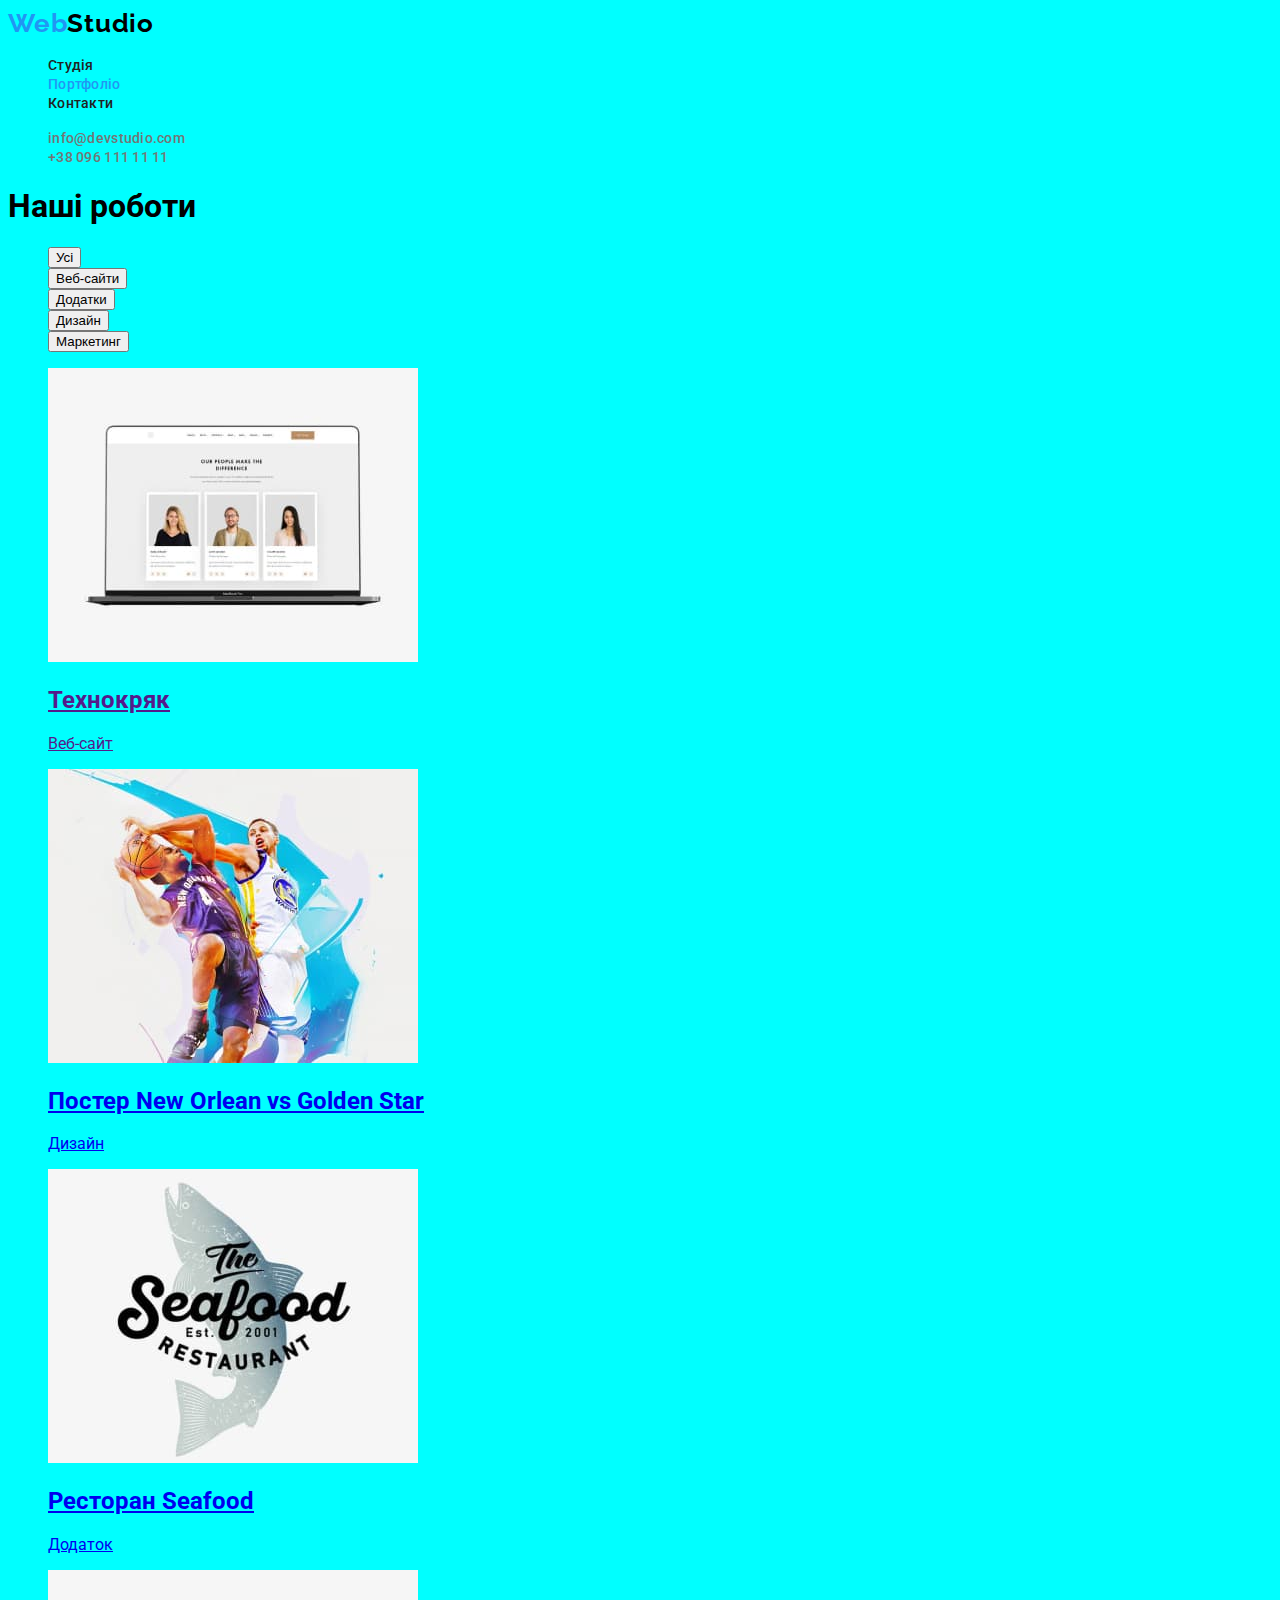
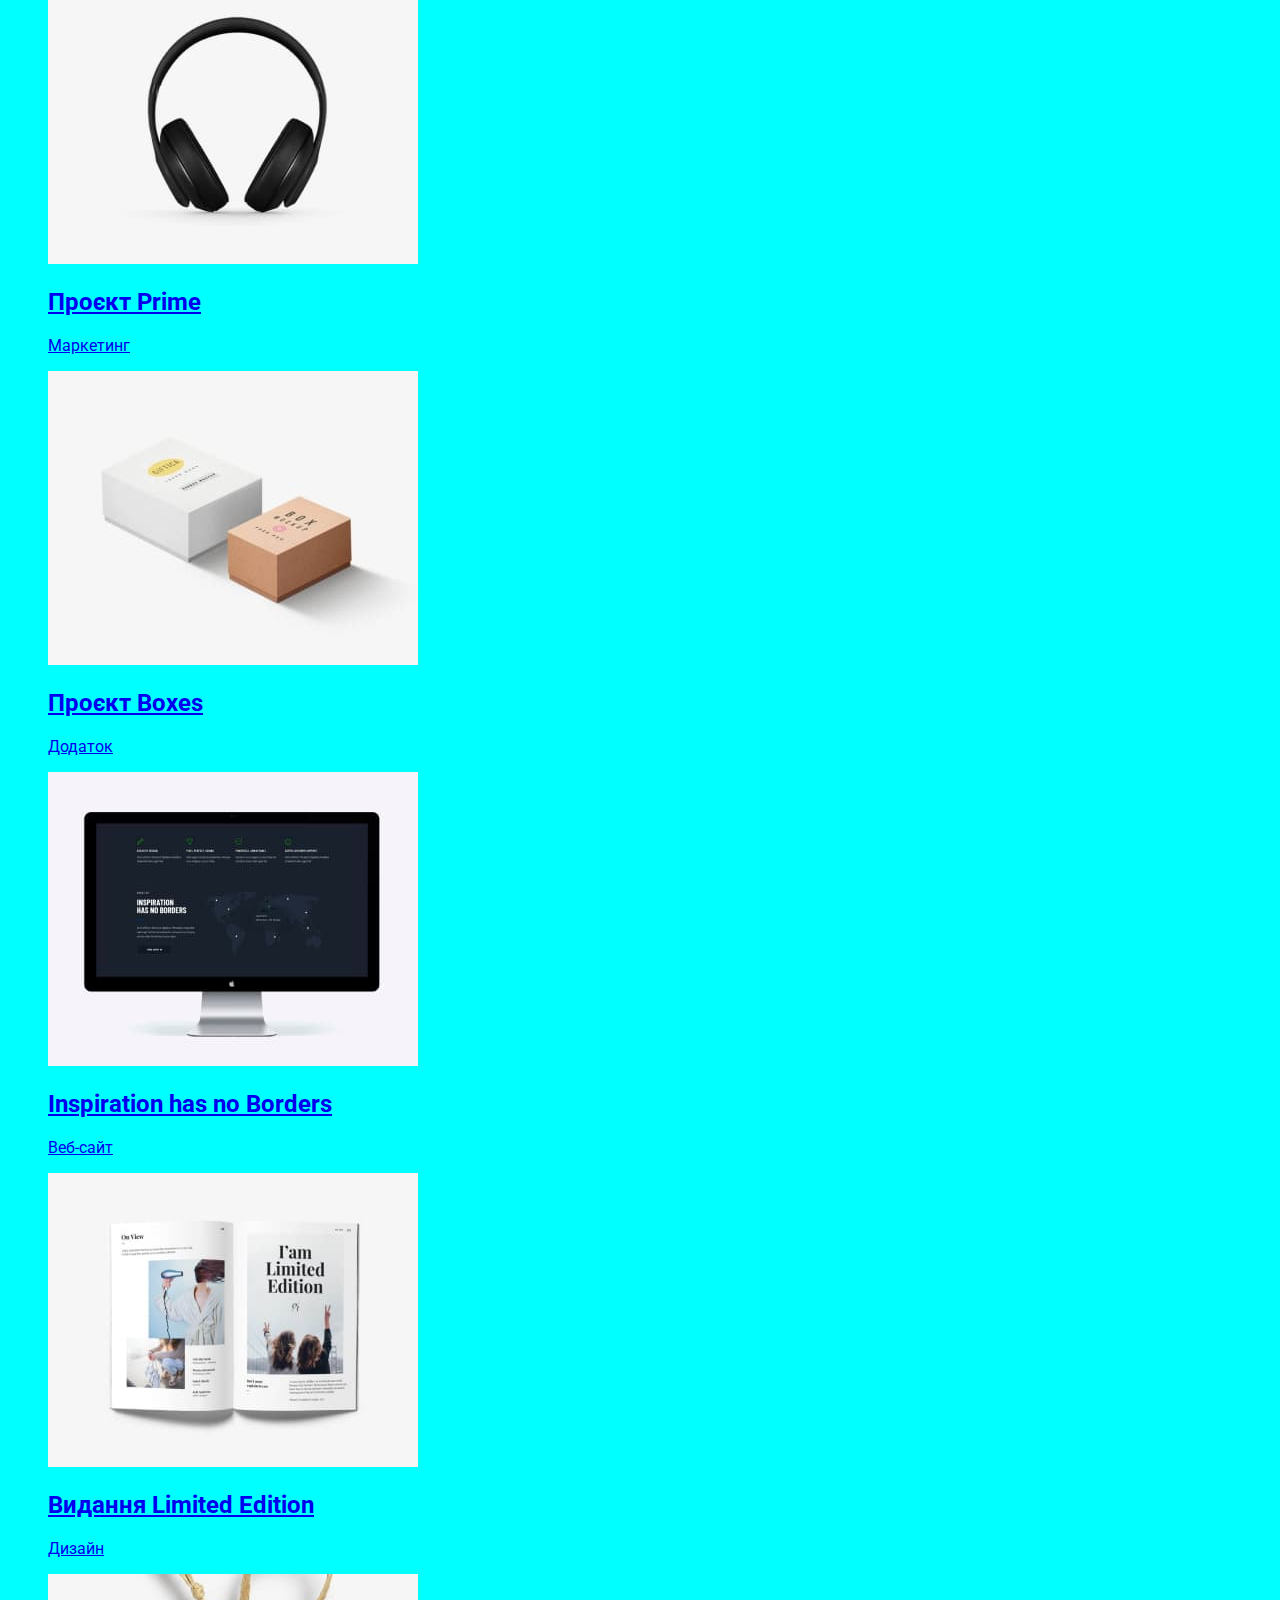
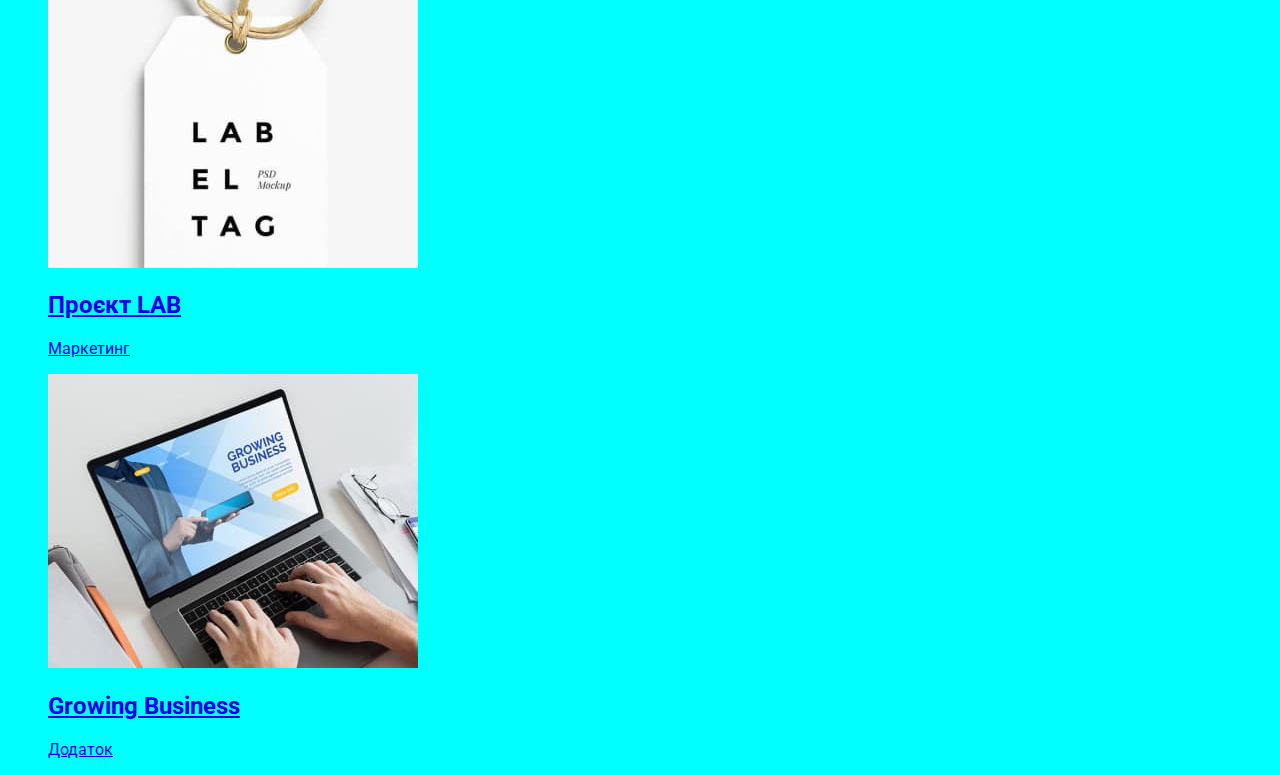
==== portfolio.html @ cbb7ff74 "add html portfolio" ====
<!DOCTYPE html>
<html lang="uk">
  <head>
    <meta charset="UTF-8" />
    <meta http-equiv="X-UA-Compatible" content="IE=edge" />
    <meta name="viewport" content="width=device-width, initial-scale=1.0" />
    <title>WebStudio</title>
    <link rel="preconnect" href="https://fonts.googleapis.com" />
    <link rel="preconnect" href="https://fonts.gstatic.com" crossorigin />
    <link
      href="https://fonts.googleapis.com/css2?family=Raleway:wght@700&family=Roboto:wght@400;500;700;900&display=swap"
      rel="stylesheet"
    />
    <link rel="stylesheet" href="./css/styles.css" />
  </head>
  <body>
    <!--Шапка-->
    <header class="header">
      <nav class="header-nav">
        <a class="logo link" href="./index.html"
          >Web<span class="logo-header">Studio</span></a
        >
        <ul class="header-nav-list">
          <li class="header-nav-item">
            <a class="header-nav-link link" href="./index.html">Студія</a>
          </li>
          <li class="header-nav-item">
            <a class="header-nav-link link current" href="./index.html"
              >Портфоліо</a
            >
          </li>
          <li class="header-nav-item">
            <a class="header-nav-link link" href="./index.html">Контакти</a>
          </li>
        </ul>
      </nav>
      <ul class="header-list">
        <li class="header-item">
          <a class="header-link link" href="mailto:info@devstudio.com"
            >info@devstudio.com</a
          >
        </li>
        <li class="header-item">
          <a class="header-link link" href="tel:+380961111111"
            >+38 096 111 11 11</a
          >
        </li>
      </ul>
    </header>
    <main>
      <section>
        <h1>Наші роботи</h1>
        <ul>
          <li><button alt="button">Усі</button></li>
          <li><button alt="button">Веб-сайти</button></li>
          <li><button alt="button">Додатки</button></li>
          <li><button alt="button">Дизайн</button></li>
          <li><button alt="button">Маркетинг</button></li>
        </ul>
        <ul>
          <li>
            <a href="">
              <img
                src="./images/types/type-1.jpg"
                alt="види робіт"
                width="370"
              />
              <h2>Технокряк</h2>
              <p>Веб-сайт</p>
            </a>
          </li>
          <li>
            <a href="./index.html">
              <img
                src="./images/types/type-2.jpg"
                alt="види робіт"
                width="370"
              />
              <h2>Постер New Orlean vs Golden Star</h2>
              <p>Дизайн</p>
            </a>
          </li>
          <li>
            <a href="./index.html">
              <img
                src="./images/types/type-3.jpg"
                alt="види робіт"
                width="370"
              />
              <h2>Ресторан Seafood</h2>
              <p>Додаток</p>
            </a>
          </li>
          <li>
            <a href="./index.html">
              <img
                src="./images/types/type-4.jpg"
                alt="види робіт"
                width="370"
              />
              <h2>Проєкт Prime</h2>
              <p>Маркетинг</p>
            </a>
          </li>
          <li>
            <a href="./index.html">
              <img
                src="./images/types/type-5.jpg"
                alt="види робіт"
                width="370"
              />
              <h2>Проєкт Boxes</h2>
              <p>Додаток</p>
            </a>
          </li>
          <li>
            <a href="./index.html">
              <img
                src="./images/types/type-6.jpg"
                alt="види робіт"
                width="370"
              />
              <h2>Inspiration has no Borders</h2>
              <p>Веб-сайт</p>
            </a>
          </li>
          <li>
            <a href="./index.html">
              <img
                src="./images/types/type-7.jpg"
                alt="види робіт"
                width="370"
              />
              <h2>Видання Limited Edition</h2>
              <p>Дизайн</p>
            </a>
          </li>
          <li>
            <a href="./index.html">
              <img
                src="./images/types/type-8.jpg"
                alt="види робіт"
                width="370"
              />
              <h2>Проєкт LAB</h2>
              <p>Маркетинг</p>
            </a>
          </li>
          <li>
            <a href="./index.html">
              <img
                src="./images/types/type-9.jpg"
                alt="види робіт"
                width="370"
              />
              <h2>Growing Business</h2>
              <p>Додаток</p>
            </a>
          </li>
        </ul>
      </section>
    </main>
  </body>
</html>
---- css/styles.css ----
:root {
  --primery-text-color: #757575;
  --title-text-color: #212121;
  --accent-color: #2196f3;
}
body {
  font-family: Roboto, sans-serif;
  background-color: aqua;
}

ul {
  list-style: none;
}

.link {
  text-decoration: none;
}

/* -------Header------- */
.logo:hover,
.logo:focus {
  color: var(--accent-color);
}
.logo {
  font-family: "Raleway";
  font-style: normal;
  font-weight: 700;
  font-size: 26px;
  line-height: 1.19;
  letter-spacing: 0.03em;
  color: var(--accent-color);
}

.logo-header {
  color: #000000;
}

.header-nav-link:hover,
.header-nav-link:focus {
  color: var(--accent-color);
}

.header-nav-link.current {
  color: var(--accent-color);
}
.header-nav-link {
  font-weight: 500;
  font-size: 14px;
  line-height: 1.14;
  letter-spacing: 0.02em;
  color: var(--title-text-color);
}

.header-link:hover,
.header-link:focus {
  color: var(--accent-color);
}

.header-link {
  font-weight: 500;
  font-size: 14px;
  line-height: 1.14;
  letter-spacing: 0.02em;
  color: var(--primery-text-color);
}

/* -------Hero------- */

.hero-title {
  font-weight: 900;
  font-size: 44px;
  line-height: 1.36;
  text-align: center;
  letter-spacing: 0.06em;
  text-transform: uppercase;
  color: #ffffff;
}

.hero-button {
  font-family: inherit;
  font-weight: 700;
  font-size: 16px;
  line-height: 1.88;
  display: flex;
  align-items: center;
  text-align: center;
  letter-spacing: 0.06em;
  color: #ffffff;

  width: 216px;
  height: 50px;
  left: 692px;
  top: 430px;

  background: #2196f3;
  box-shadow: 0px 4px 4px rgba(0, 0, 0, 0.15);
  border-radius: 4px;
}

/* -------Features------- */

.features-title {
  font-weight: 700;
  font-size: 14px;
  line-height: 1.14;
  letter-spacing: 0.03em;
  text-transform: uppercase;
  color: var(--title-text-color);
}

.features-text {
  font-weight: 400;
  font-size: 14px;
  line-height: 1.71;
  letter-spacing: 0.03em;
  color: var(--primery-text-color);
}

/* -------Work------- */

.work-title,
.team-title {
  font-weight: 700;
  font-size: 36px;
  line-height: 1.17;
  text-align: center;
  letter-spacing: 0.03em;
  color: var(--title-text-color);
}

/* -------Team------- */

.team-title-secondary {
  font-weight: 500;
  font-size: 16px;
  line-height: 1.19;
  text-align: center;
  letter-spacing: 0.03em;
  color: var(--title-text-color);
}

.team-text {
  font-weight: 400;
  font-size: 16px;
  line-height: 1.19;
  text-align: center;
  letter-spacing: 0.03em;
  color: var(--primery-text-color);
}
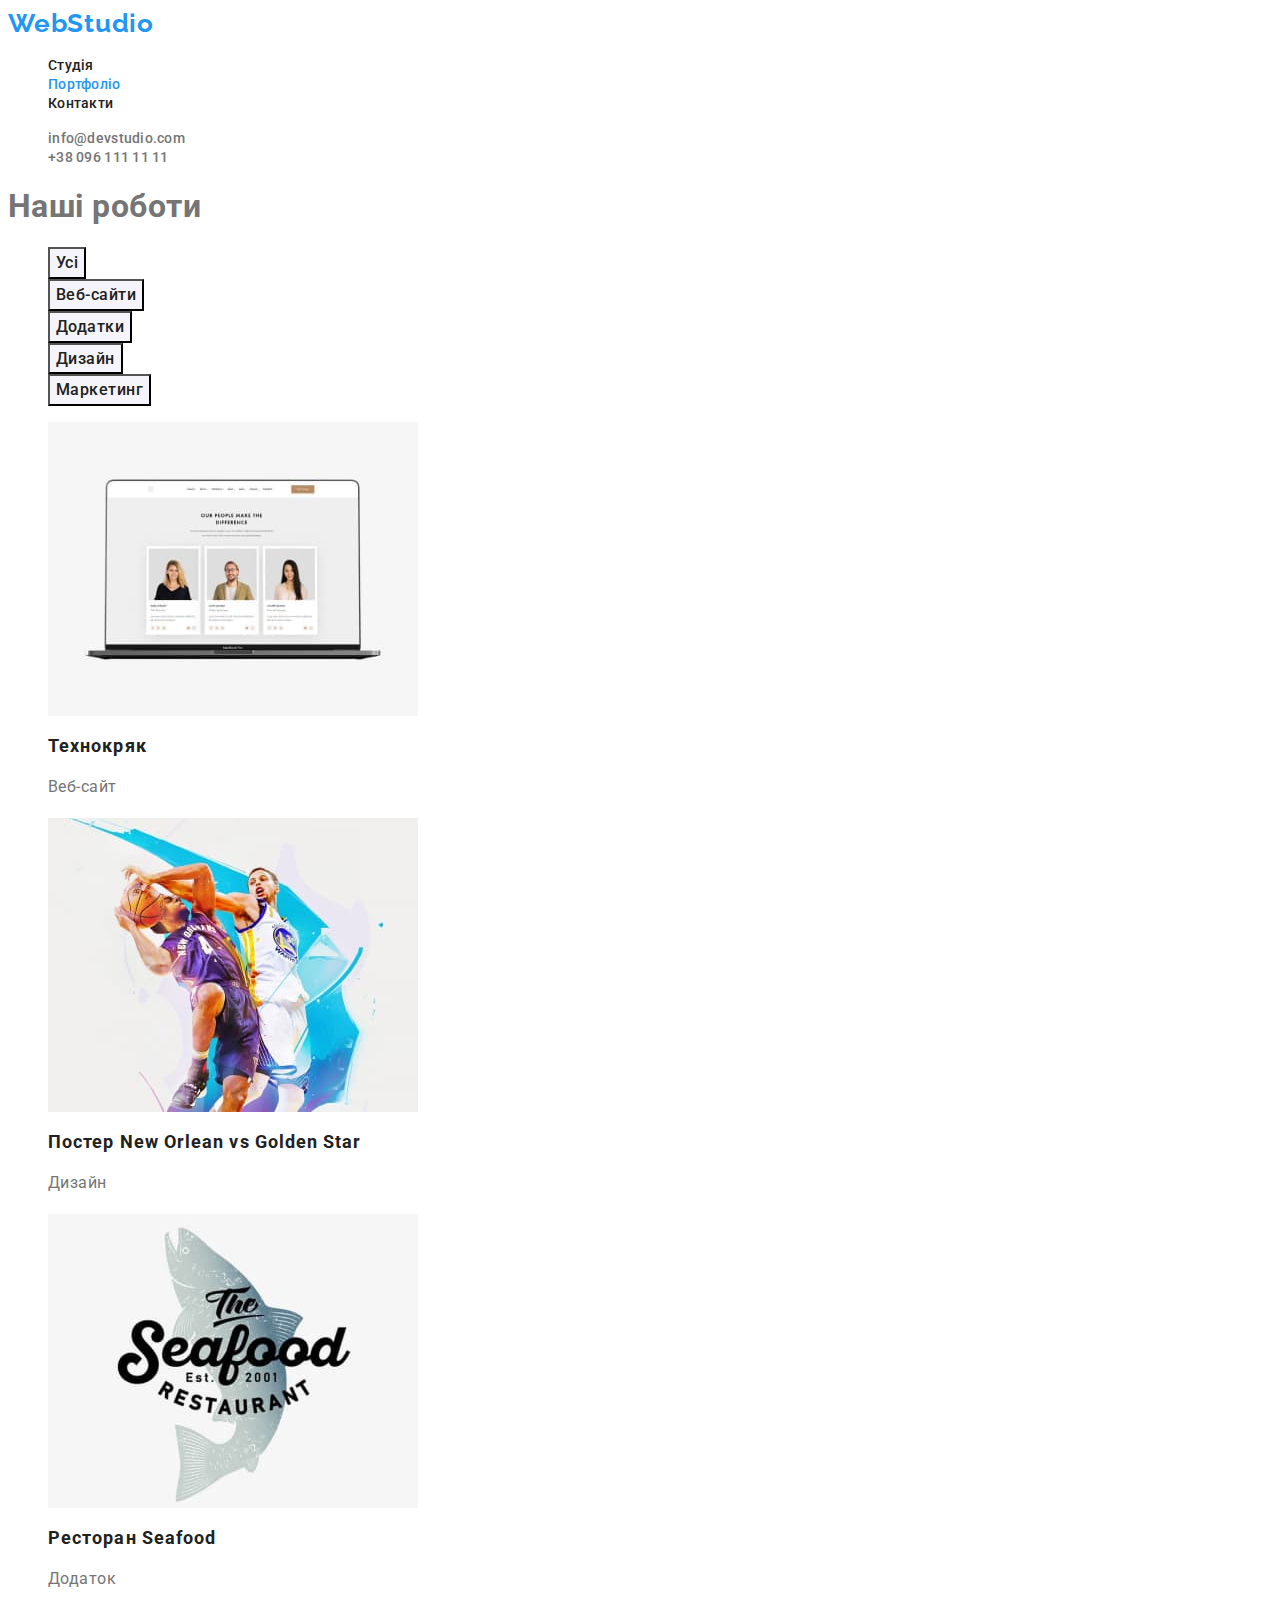
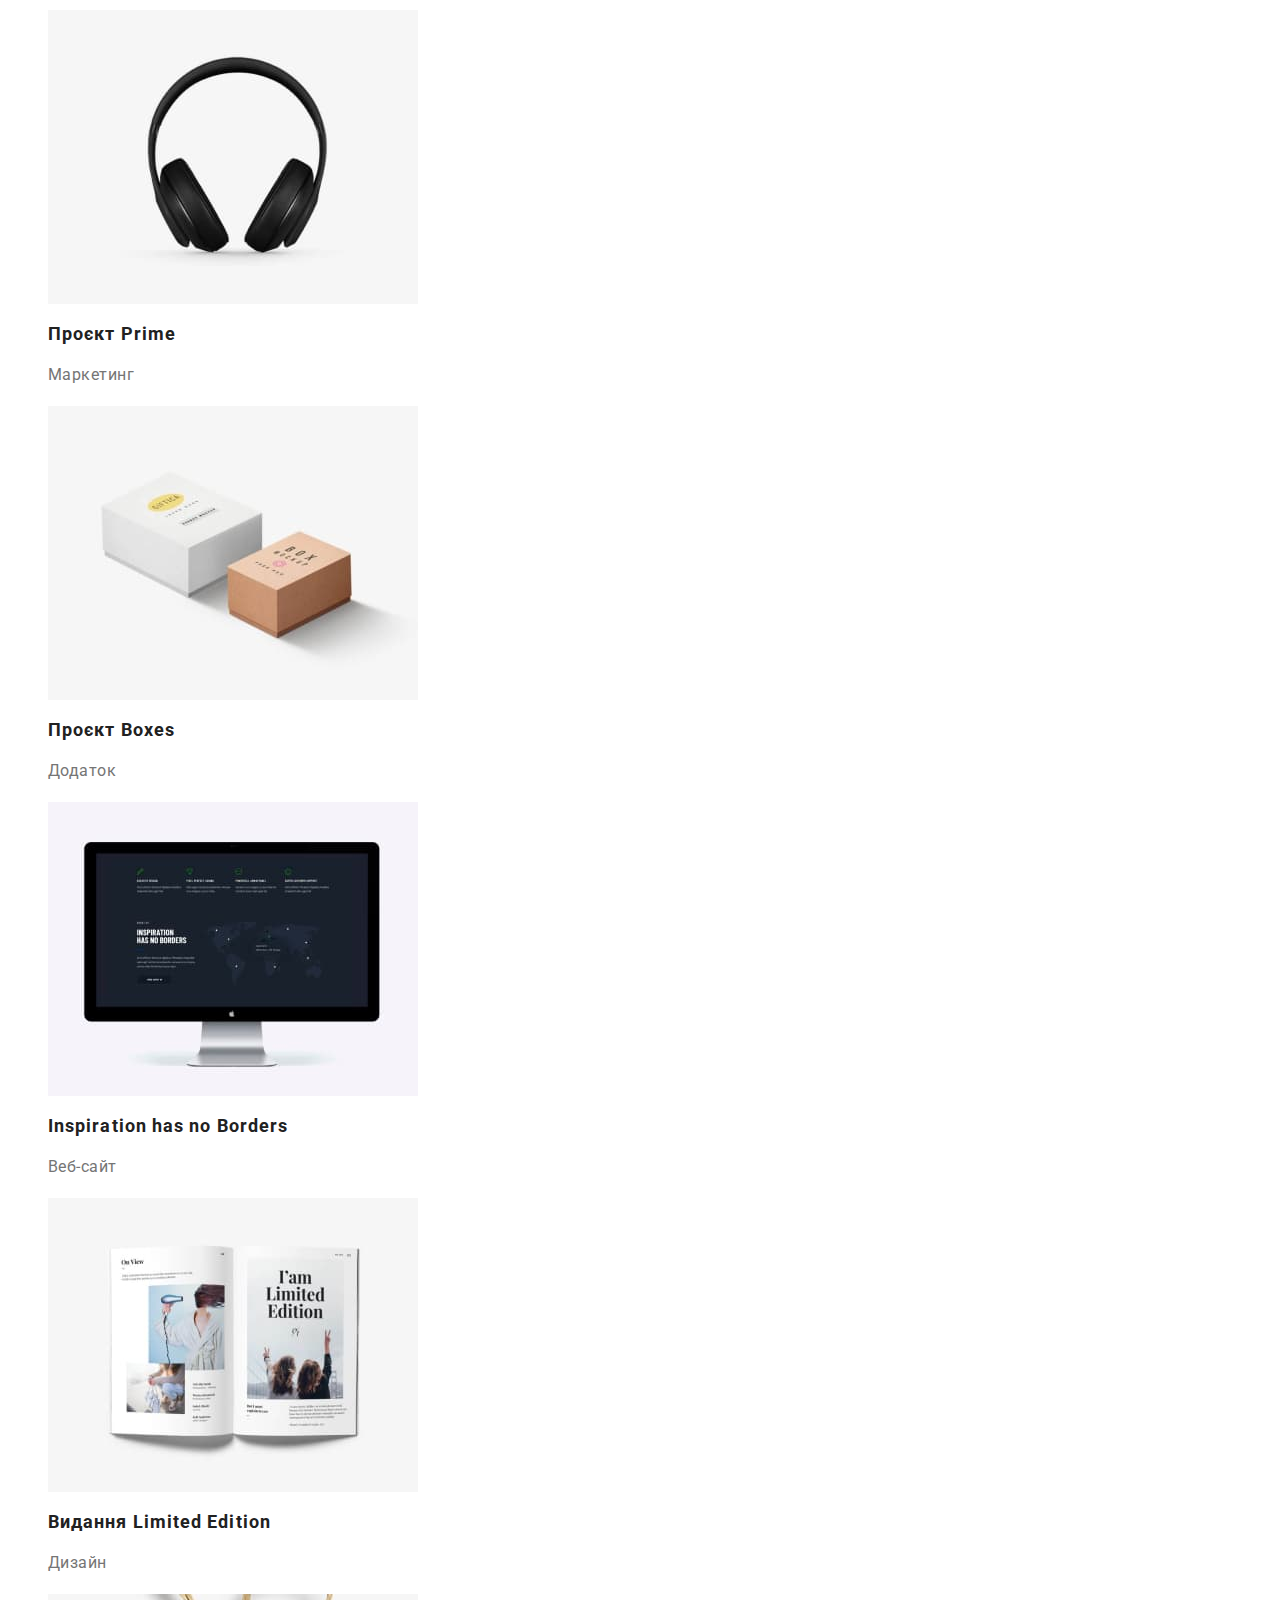
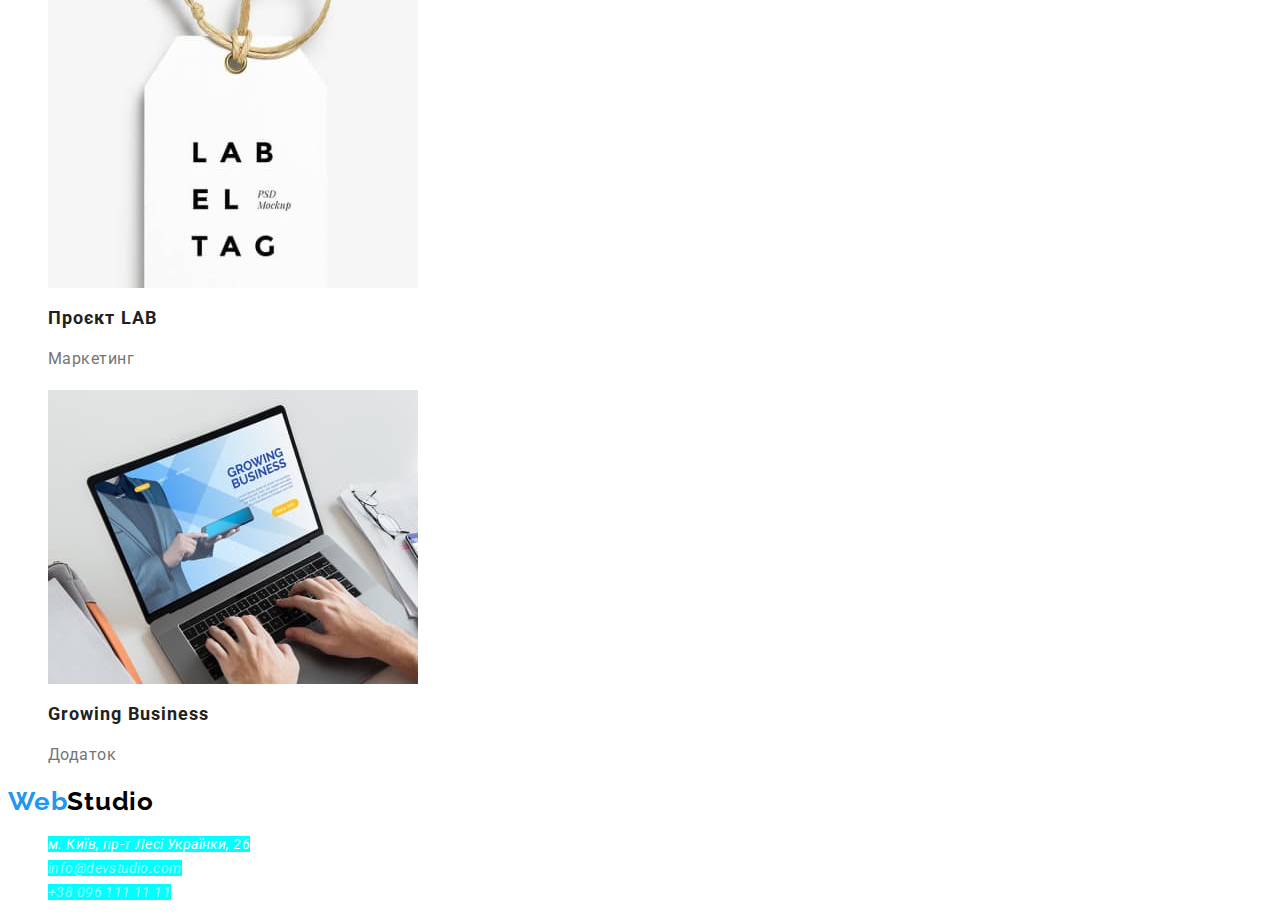
==== commit b4f29918: "add second homework" ====
--- a/portfolio.html
+++ b/portfolio.html
@@ -51,114 +51,138 @@
       <section>
         <h1>Наші роботи</h1>
         <ul>
-          <li><button alt="button">Усі</button></li>
-          <li><button alt="button">Веб-сайти</button></li>
-          <li><button alt="button">Додатки</button></li>
-          <li><button alt="button">Дизайн</button></li>
-          <li><button alt="button">Маркетинг</button></li>
+          <li><button class="button" type="button">Усі</button></li>
+          <li><button class="button" type="button">Веб-сайти</button></li>
+          <li><button class="button" type="button">Додатки</button></li>
+          <li><button class="button" type="button">Дизайн</button></li>
+          <li><button class="button" type="button">Маркетинг</button></li>
         </ul>
-        <ul>
+        <ul class="filter">
           <li>
-            <a href="">
+            <a class="link" href="./index.html">
               <img
                 src="./images/types/type-1.jpg"
                 alt="види робіт"
                 width="370"
               />
-              <h2>Технокряк</h2>
-              <p>Веб-сайт</p>
+              <h2 class="filter-title">Технокряк</h2>
+              <p class="filter-text">Веб-сайт</p>
             </a>
           </li>
           <li>
-            <a href="./index.html">
+            <a class="link" href="./index.html">
               <img
                 src="./images/types/type-2.jpg"
                 alt="види робіт"
                 width="370"
               />
-              <h2>Постер New Orlean vs Golden Star</h2>
-              <p>Дизайн</p>
+              <h2 class="filter-title">Постер New Orlean vs Golden Star</h2>
+              <p class="filter-text">Дизайн</p>
             </a>
           </li>
           <li>
-            <a href="./index.html">
+            <a class="link" href="./index.html">
               <img
                 src="./images/types/type-3.jpg"
                 alt="види робіт"
                 width="370"
               />
-              <h2>Ресторан Seafood</h2>
-              <p>Додаток</p>
+              <h2 class="filter-title">Ресторан Seafood</h2>
+              <p class="filter-text">Додаток</p>
             </a>
           </li>
           <li>
-            <a href="./index.html">
+            <a class="link" href="./index.html">
               <img
                 src="./images/types/type-4.jpg"
                 alt="види робіт"
                 width="370"
               />
-              <h2>Проєкт Prime</h2>
-              <p>Маркетинг</p>
+              <h2 class="filter-title">Проєкт Prime</h2>
+              <p class="filter-text">Маркетинг</p>
             </a>
           </li>
           <li>
-            <a href="./index.html">
+            <a class="link" href="./index.html">
               <img
                 src="./images/types/type-5.jpg"
                 alt="види робіт"
                 width="370"
               />
-              <h2>Проєкт Boxes</h2>
-              <p>Додаток</p>
+              <h2 class="filter-title">Проєкт Boxes</h2>
+              <p class="filter-text">Додаток</p>
             </a>
           </li>
           <li>
-            <a href="./index.html">
+            <a class="link" href="./index.html">
               <img
                 src="./images/types/type-6.jpg"
                 alt="види робіт"
                 width="370"
               />
-              <h2>Inspiration has no Borders</h2>
-              <p>Веб-сайт</p>
+              <h2 class="filter-title">Inspiration has no Borders</h2>
+              <p class="filter-text">Веб-сайт</p>
             </a>
           </li>
           <li>
-            <a href="./index.html">
+            <a class="link" href="./index.html">
               <img
                 src="./images/types/type-7.jpg"
                 alt="види робіт"
                 width="370"
               />
-              <h2>Видання Limited Edition</h2>
-              <p>Дизайн</p>
+              <h2 class="filter-title">Видання Limited Edition</h2>
+              <p class="filter-text">Дизайн</p>
             </a>
           </li>
           <li>
-            <a href="./index.html">
+            <a class="link" href="./index.html">
               <img
                 src="./images/types/type-8.jpg"
                 alt="види робіт"
                 width="370"
               />
-              <h2>Проєкт LAB</h2>
-              <p>Маркетинг</p>
+              <h2 class="filter-title">Проєкт LAB</h2>
+              <p class="filter-text">Маркетинг</p>
             </a>
           </li>
           <li>
-            <a href="./index.html">
+            <a class="link" href="./index.html">
               <img
                 src="./images/types/type-9.jpg"
                 alt="види робіт"
                 width="370"
               />
-              <h2>Growing Business</h2>
-              <p>Додаток</p>
+              <h2 class="filter-title">Growing Business</h2>
+              <p class="filter-text">Додаток</p>
             </a>
           </li>
         </ul>
       </section>
     </main>
+    <footer class="footer">
+      <a class="logo link" href="./index.html"
+        >Web<span class="logo-secondary">Studio</span></a
+      >
+      <address>
+        <ul class="footer-list">
+          <li>
+            <a class="footer-link link address" href=""
+              >м. Київ, пр-т Лесі Українки, 26</a
+            >
+          </li>
+          <li>
+            <a class="footer-link link" href="malto:info@devstudio.com"
+              >info@devstudio.com</a
+            >
+          </li>
+          <li>
+            <a class="footer-link link" href="tel:+380961111111"
+              >+38 096 111 11 11</a
+            >
+          </li>
+        </ul>
+      </address>
+    </footer>
   </body>
 </html>
--- a/css/styles.css
+++ b/css/styles.css
@@ -5,7 +5,8 @@
 }
 body {
   font-family: Roboto, sans-serif;
-  background-color: aqua;
+  color: var(--primery-text-color);
+  letter-spacing: 0.03em;
 }
 
 ul {
@@ -24,31 +25,29 @@
 .logo {
   font-family: "Raleway";
   font-style: normal;
+  color: var(--accent-color);
   font-weight: 700;
   font-size: 26px;
   line-height: 1.19;
   letter-spacing: 0.03em;
-  color: var(--accent-color);
 }
 
-.logo-header {
+.logo-secondary {
   color: #000000;
 }
 
 .header-nav-link:hover,
-.header-nav-link:focus {
+.header-nav-link:focus,
+.header-nav-link.current {
   color: var(--accent-color);
 }
 
-.header-nav-link.current {
-  color: var(--accent-color);
-}
 .header-nav-link {
+  color: var(--title-text-color);
   font-weight: 500;
   font-size: 14px;
   line-height: 1.14;
   letter-spacing: 0.02em;
-  color: var(--title-text-color);
 }
 
 .header-link:hover,
@@ -57,27 +56,30 @@
 }
 
 .header-link {
+  color: var(--primery-text-color);
   font-weight: 500;
   font-size: 14px;
   line-height: 1.14;
   letter-spacing: 0.02em;
-  color: var(--primery-text-color);
 }
 
 /* -------Hero------- */
 
 .hero-title {
+  color: #ffffff;
+  background-color: aqua;
   font-weight: 900;
   font-size: 44px;
   line-height: 1.36;
   text-align: center;
   letter-spacing: 0.06em;
   text-transform: uppercase;
-  color: #ffffff;
 }
 
 .hero-button {
   font-family: inherit;
+  color: #ffffff;
+  background-color: var(--accent-color);
   font-weight: 700;
   font-size: 16px;
   line-height: 1.88;
@@ -85,58 +87,45 @@
   align-items: center;
   text-align: center;
   letter-spacing: 0.06em;
-  color: #ffffff;
-
-  width: 216px;
-  height: 50px;
-  left: 692px;
-  top: 430px;
-
-  background: #2196f3;
-  box-shadow: 0px 4px 4px rgba(0, 0, 0, 0.15);
-  border-radius: 4px;
 }
 
 /* -------Features------- */
 
 .features-title {
+  color: var(--title-text-color);
   font-weight: 700;
   font-size: 14px;
   line-height: 1.14;
   letter-spacing: 0.03em;
   text-transform: uppercase;
-  color: var(--title-text-color);
 }
 
 .features-text {
-  font-weight: 400;
   font-size: 14px;
   line-height: 1.71;
-  letter-spacing: 0.03em;
-  color: var(--primery-text-color);
 }
 
-/* -------Work------- */
+/* -------Works------- */
 
-.work-title,
+.works-title,
 .team-title {
+  color: var(--title-text-color);
   font-weight: 700;
   font-size: 36px;
   line-height: 1.17;
   text-align: center;
   letter-spacing: 0.03em;
-  color: var(--title-text-color);
 }
 
 /* -------Team------- */
 
 .team-title-secondary {
+  color: var(--title-text-color);
   font-weight: 500;
   font-size: 16px;
   line-height: 1.19;
   text-align: center;
   letter-spacing: 0.03em;
-  color: var(--title-text-color);
 }
 
 .team-text {
@@ -144,6 +133,60 @@
   font-size: 16px;
   line-height: 1.19;
   text-align: center;
+}
+
+/* -------Footer------- */
+.footer-link:hover,
+.footer-link:focus {
+  color: var(--accent-color);
+}
+
+.footer-link.address {
+  color: #ffffff;
+  background-color: aqua;
+  font-size: 14px;
+  line-height: 1.71;
   letter-spacing: 0.03em;
+}
+
+.footer-link {
+  color: rgba(255, 255, 255, 0.6);
+  background-color: aqua;
+  font-size: 14px;
+  line-height: 1.71;
+  letter-spacing: 0.03em;
+}
+
+/* -------Оформление Portfolio------- */
+
+.button:hover,
+.button:focus {
+  color: #FFFFFF;
+  background-color: var(--accent-color);;
+}
+.button {
+  color: var(--title-text-color);
+  background: #F5F4FA;
+  font-family: "Roboto";
+  font-style: normal;
+  font-weight: 500;
+  font-size: 16px;
+  line-height: 1.62;
+  text-align: center;
+  letter-spacing: 0.03em;
+}
+
+.filter-title {
+  color: var(--title-text-color);
+  font-weight: 700;
+  font-size: 18px;
+  line-height: 2x;
+  letter-spacing: 0.06em;
+  text-decoration: none;
+}
+
+.filter-text {
   color: var(--primery-text-color);
+  font-size: 16px;
+  line-height: 1.88;
 }
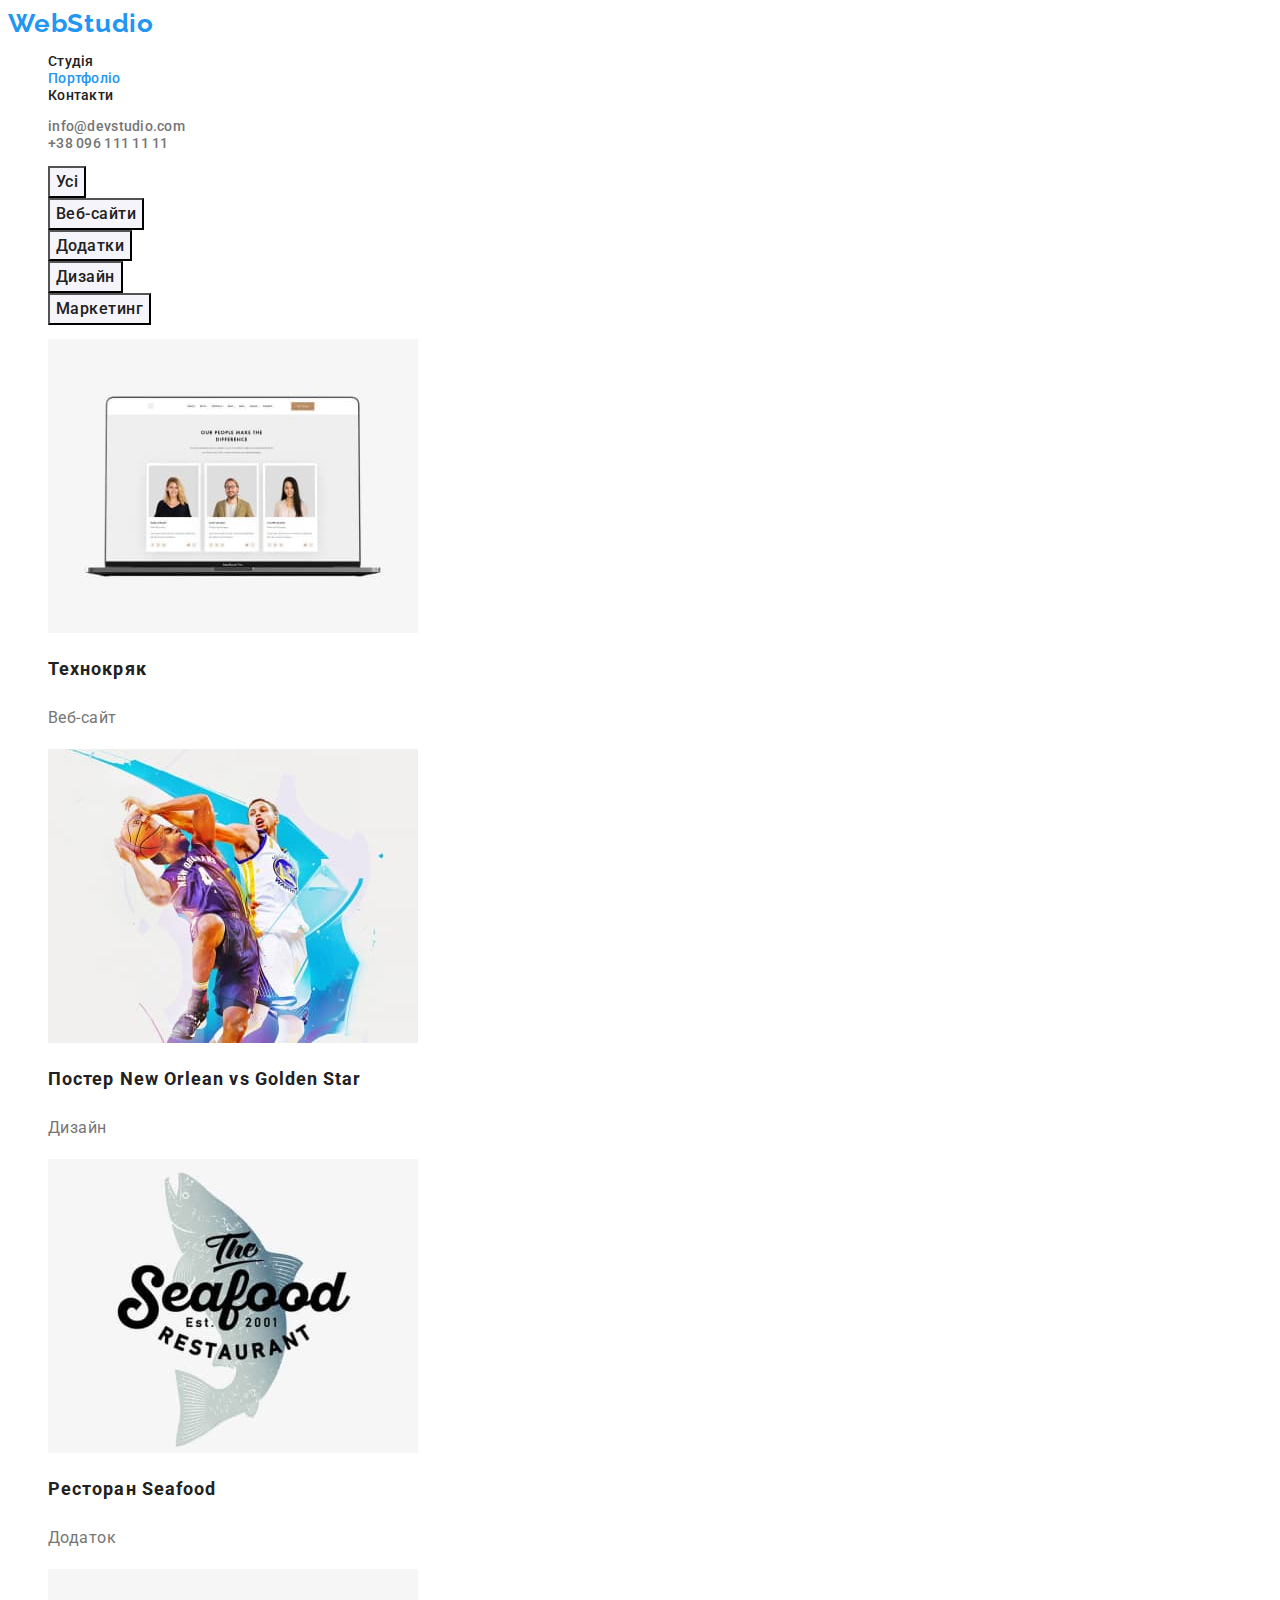
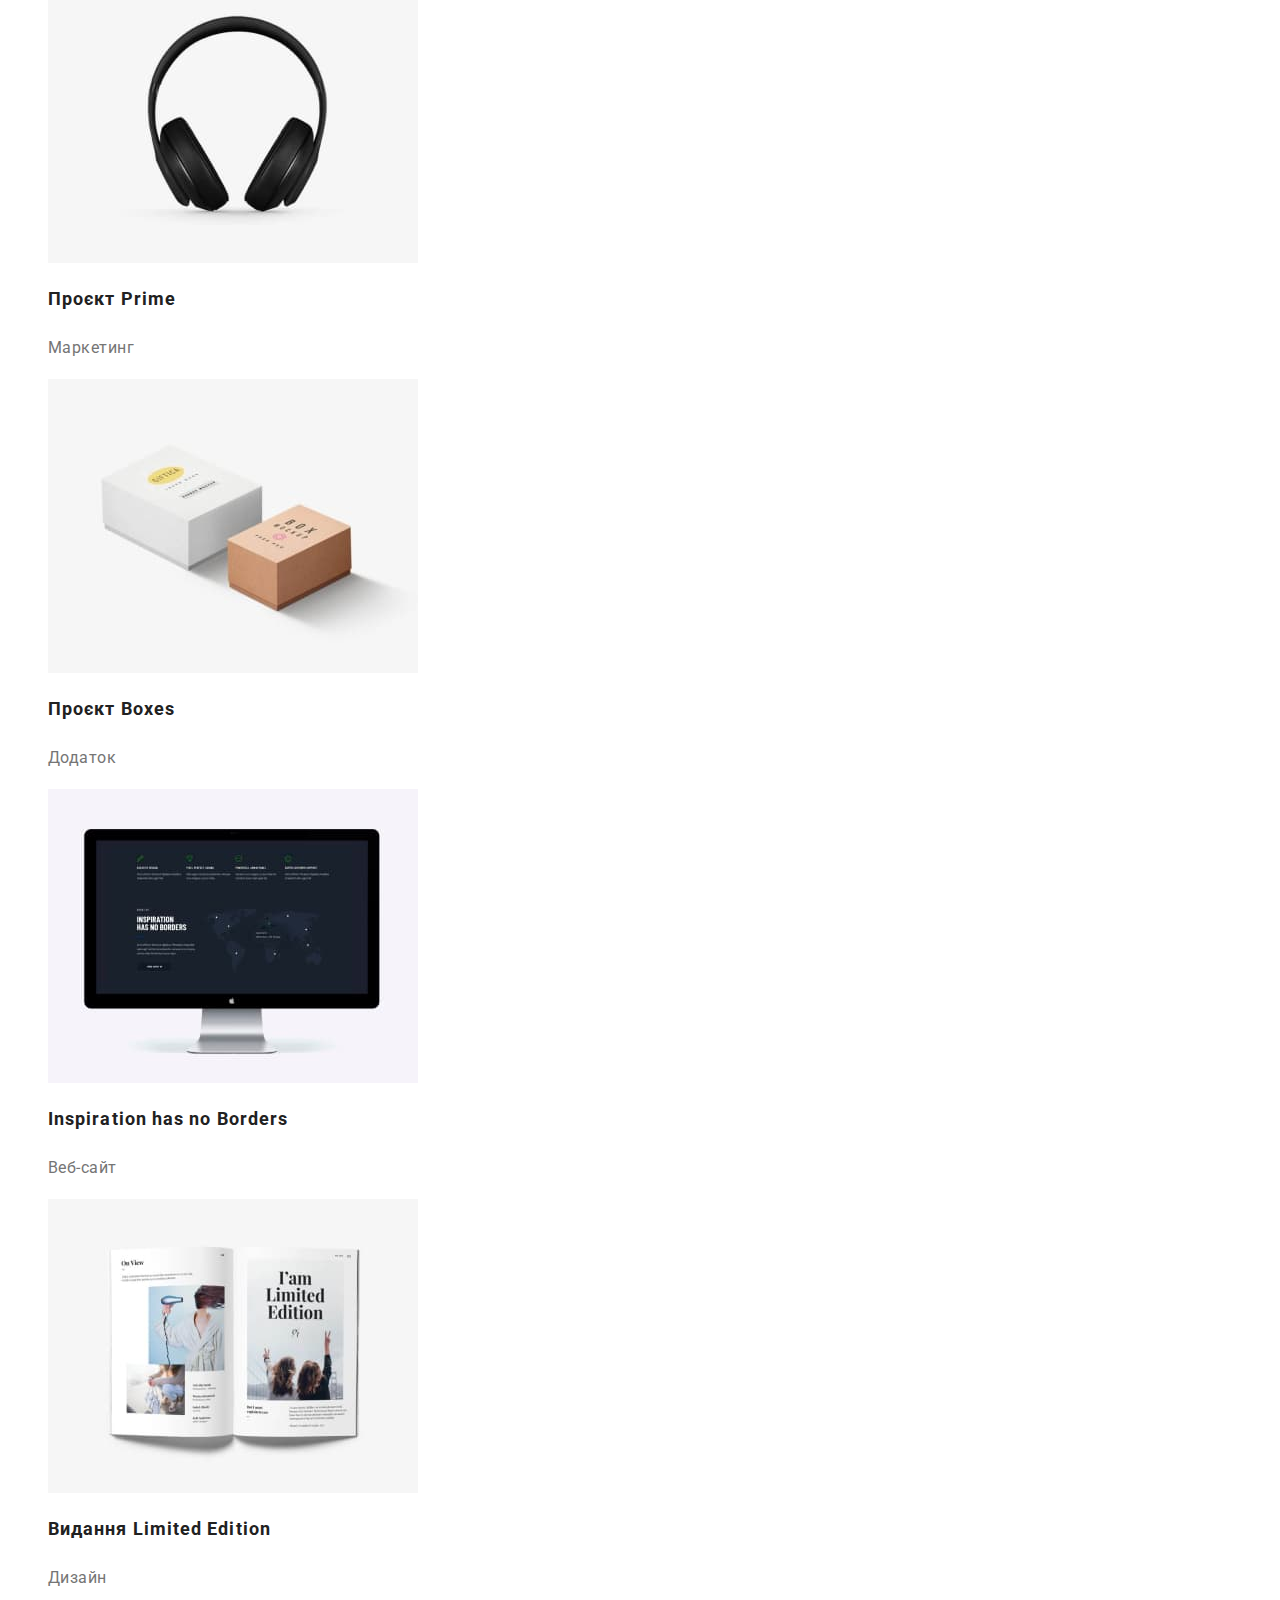
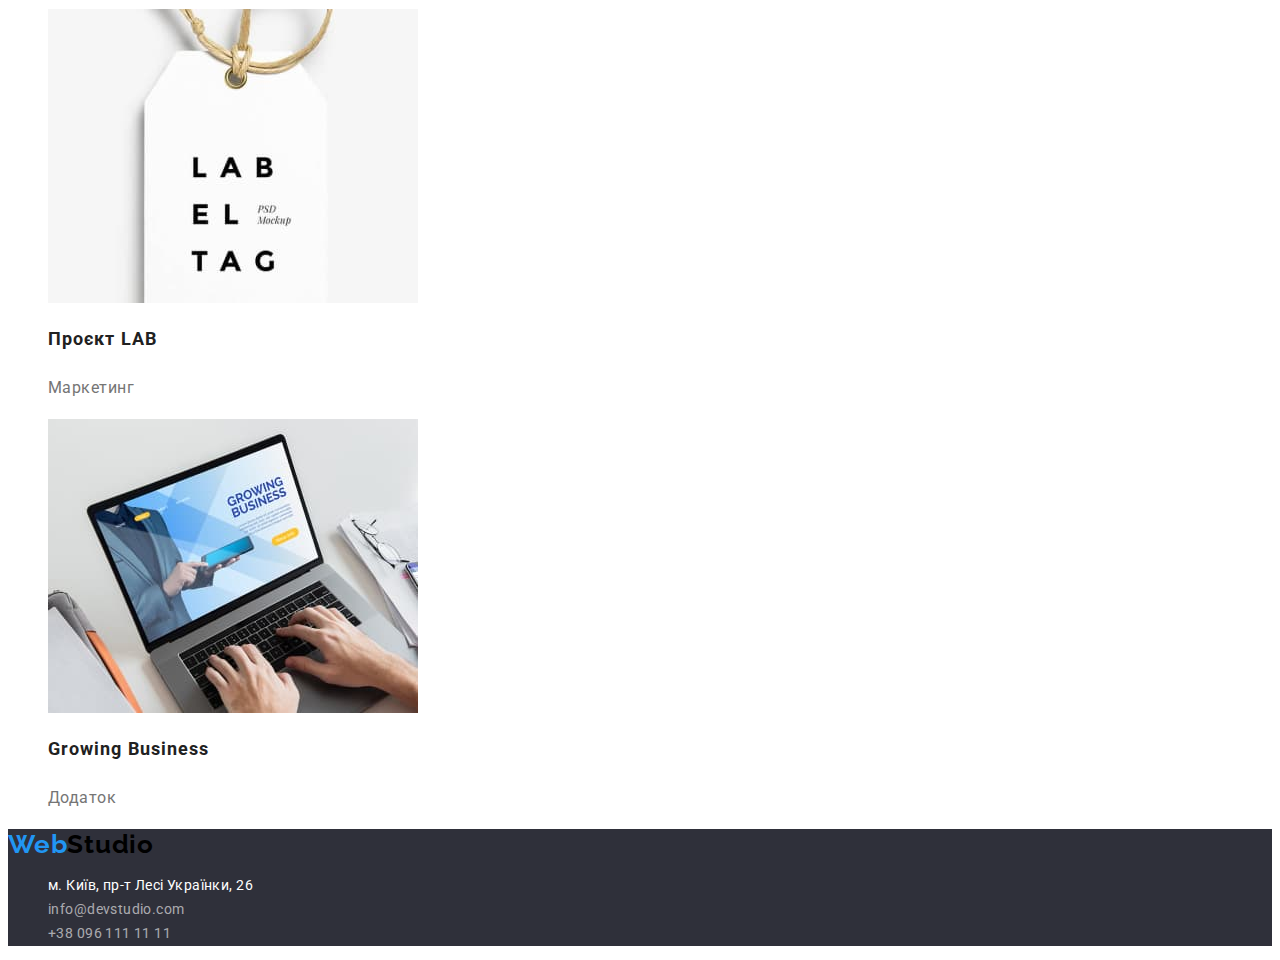
==== commit dff830b5: "add finish second homework" ====
--- a/portfolio.html
+++ b/portfolio.html
@@ -49,7 +49,7 @@
     </header>
     <main>
       <section>
-        <h1>Наші роботи</h1>
+        <h1 class="visually-hidden">Наші роботи</h1>
         <ul>
           <li><button class="button" type="button">Усі</button></li>
           <li><button class="button" type="button">Веб-сайти</button></li>
--- a/css/styles.css
+++ b/css/styles.css
@@ -2,10 +2,13 @@
   --primery-text-color: #757575;
   --title-text-color: #212121;
   --accent-color: #2196f3;
+  --additional-color:  #ffffff;
 }
 body {
   font-family: Roboto, sans-serif;
   color: var(--primery-text-color);
+  background-color: var(--additional-color);
+  font-size: 14px;
   letter-spacing: 0.03em;
 }
 
@@ -14,7 +17,7 @@
 }
 
 .link {
-  text-decoration: none;
+    text-decoration: none;
 }
 
 /* -------Header------- */
@@ -23,7 +26,7 @@
   color: var(--accent-color);
 }
 .logo {
-  font-family: "Raleway";
+  font-family: "Raleway", sans-serif;
   font-style: normal;
   color: var(--accent-color);
   font-weight: 700;
@@ -45,7 +48,6 @@
 .header-nav-link {
   color: var(--title-text-color);
   font-weight: 500;
-  font-size: 14px;
   line-height: 1.14;
   letter-spacing: 0.02em;
 }
@@ -58,16 +60,17 @@
 .header-link {
   color: var(--primery-text-color);
   font-weight: 500;
-  font-size: 14px;
   line-height: 1.14;
   letter-spacing: 0.02em;
 }
 
 /* -------Hero------- */
 
+.hero {
+  background-color: #2F303A;
+}
 .hero-title {
-  color: #ffffff;
-  background-color: aqua;
+  color: var(--additional-color);
   font-weight: 900;
   font-size: 44px;
   line-height: 1.36;
@@ -78,7 +81,7 @@
 
 .hero-button {
   font-family: inherit;
-  color: #ffffff;
+  color: var(--additional-color);
   background-color: var(--accent-color);
   font-weight: 700;
   font-size: 16px;
@@ -87,21 +90,31 @@
   align-items: center;
   text-align: center;
   letter-spacing: 0.06em;
+  cursor: pointer;
 }
 
 /* -------Features------- */
 
+.visually-hidden {
+  position: absolute;
+  white-space: nowrap;
+  width: 1px;
+  height: 1px;
+  overflow: hidden;
+  border: 0;
+  padding: 0;
+  clip: rect(0 0 0 0);
+  clip-path: inset(50%);
+  margin: -1px;
+}
 .features-title {
   color: var(--title-text-color);
-  font-weight: 700;
-  font-size: 14px;
   line-height: 1.14;
   letter-spacing: 0.03em;
   text-transform: uppercase;
 }
 
 .features-text {
-  font-size: 14px;
   line-height: 1.71;
 }
 
@@ -110,7 +123,6 @@
 .works-title,
 .team-title {
   color: var(--title-text-color);
-  font-weight: 700;
   font-size: 36px;
   line-height: 1.17;
   text-align: center;
@@ -129,64 +141,66 @@
 }
 
 .team-text {
-  font-weight: 400;
   font-size: 16px;
   line-height: 1.19;
   text-align: center;
 }
 
 /* -------Footer------- */
+
+.footer {
+  background-color: #2F303A;
+}
 .footer-link:hover,
 .footer-link:focus {
   color: var(--accent-color);
 }
 
 .footer-link.address {
-  color: #ffffff;
-  background-color: aqua;
-  font-size: 14px;
+  color: var(--additional-color);
   line-height: 1.71;
   letter-spacing: 0.03em;
 }
 
 .footer-link {
   color: rgba(255, 255, 255, 0.6);
-  background-color: aqua;
-  font-size: 14px;
   line-height: 1.71;
   letter-spacing: 0.03em;
+  font-style: normal;
 }
 
 /* -------Оформление Portfolio------- */
 
 .button:hover,
 .button:focus {
-  color: #FFFFFF;
-  background-color: var(--accent-color);;
-}
+  color: var(--additional-color);
+  background-color: var(--accent-color);
+}
+
 .button {
   color: var(--title-text-color);
   background: #F5F4FA;
-  font-family: "Roboto";
+  font-family: inherit;
   font-style: normal;
   font-weight: 500;
   font-size: 16px;
   line-height: 1.62;
   text-align: center;
   letter-spacing: 0.03em;
+  cursor: pointer;
 }
 
 .filter-title {
   color: var(--title-text-color);
-  font-weight: 700;
   font-size: 18px;
-  line-height: 2x;
+  line-height: 2;
   letter-spacing: 0.06em;
-  text-decoration: none;
+
 }
 
 .filter-text {
   color: var(--primery-text-color);
   font-size: 16px;
   line-height: 1.88;
-}
+  letter-spacing: 0.03em;
+}
